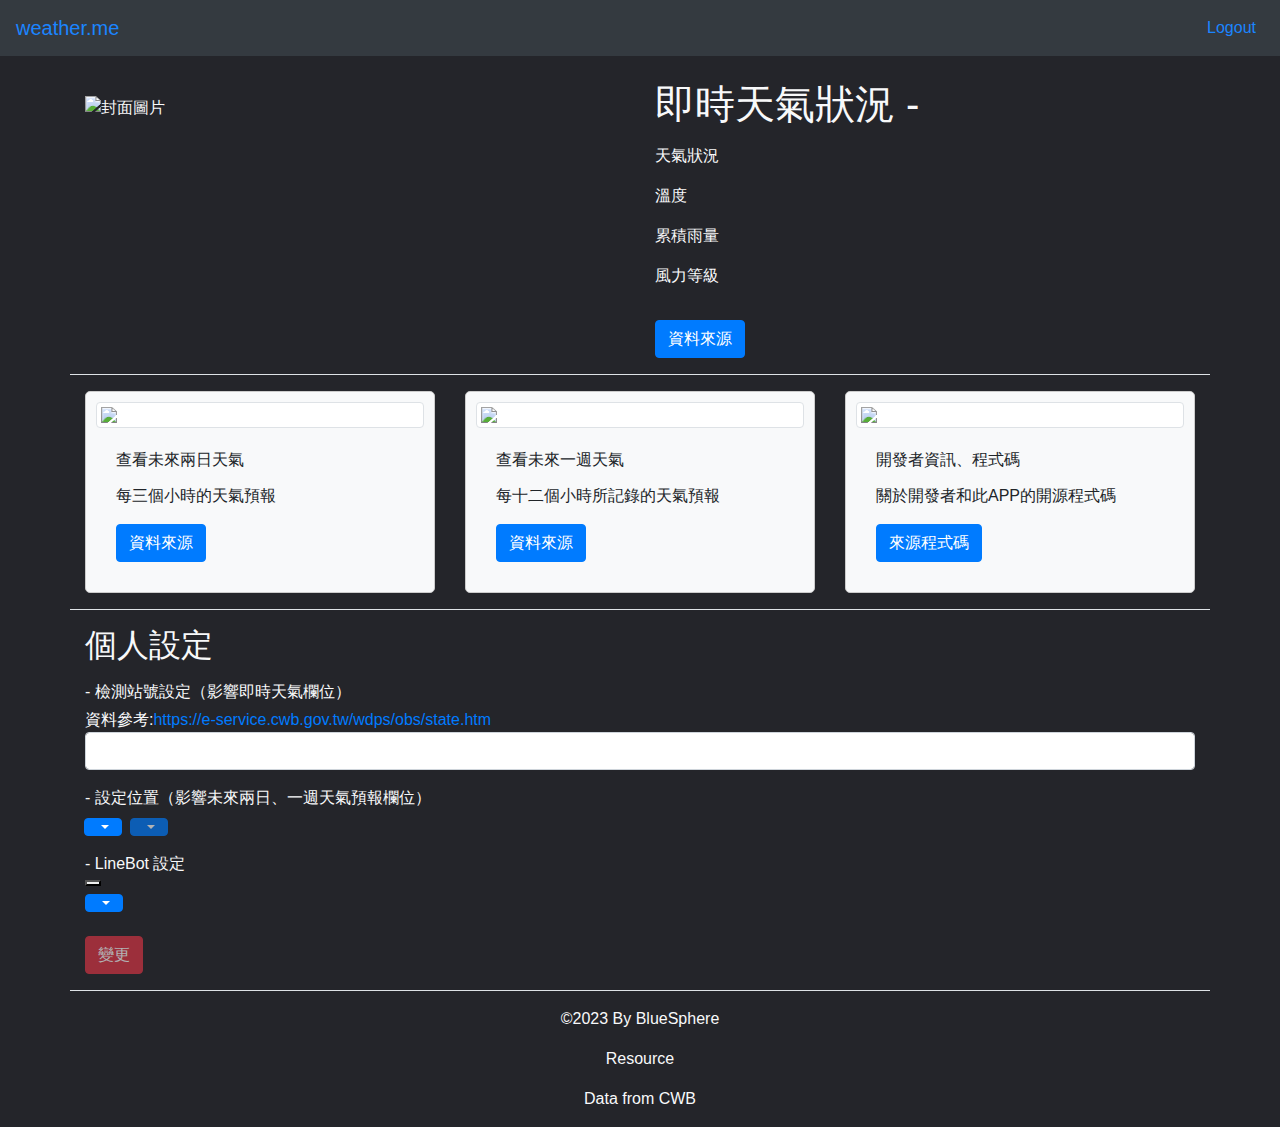
==== demo/src/main/resources/static/index.html @ 96d8e05a "firstpush" ====
<html xmlns:th="http://www.thymeleaf.org" lang="zh-Hant">

<head>

  <meta charset="UTF-8">
  <meta name="viewport" content="width=device-width, initial-scale=1.0">
  <title>weather.me</title>


  <script src="https://code.jquery.com/jquery-3.6.0.min.js"></script>

  <link rel="stylesheet" href="https://maxcdn.bootstrapcdn.com/bootstrap/4.5.2/css/bootstrap.min.css">
  <script src="https://cdnjs.cloudflare.com/ajax/libs/popper.js/1.16.0/umd/popper.min.js"></script>
  <script src="https://maxcdn.bootstrapcdn.com/bootstrap/4.5.2/js/bootstrap.min.js"></script>

  <!-- TimePicker資源 -->
  <link rel="stylesheet" href="https://cdnjs.cloudflare.com/ajax/libs/timepicker/1.3.5/jquery.timepicker.min.css" />
  <script src="https://cdnjs.cloudflare.com/ajax/libs/timepicker/1.3.5/jquery.timepicker.min.js"></script>

  <!-- 本地Js -->
  <script type="module" src="/script/main.js"></script>

  <style>
    @import url('https://fonts.googleapis.com/css2?family=Montserrat:wght@500&display=swap');

    .card {
      background-color: #f8f9fa;
      border: 1px solid #ccc;
      border-radius: 5px;
      padding: 10px;
      cursor: pointer;
      margin-bottom: 10px;
      transition: all 0.5s ease 0s;
    }

    .card:hover {
      background-color: #e9ecef;
    }

    .modal-body {
      background-color: #f8f9fa;
    }

    body {
      background-color: #24252A;
    }

    a,
    h1,
    p {
      font-family: "Montserrate", sans-serif;
    }

    .navbar .nav-item .nav-link {
      color: #1b85ff;
      transition: all 0.5s ease 0s;
    }

    .navbar .navbar-brand {
      color: #1b85ff;
      transition: all 0.5s ease 0s;
    }

    .navbar .nav-item .nav-link:hover {
      color: #ff951b;
      transition: all 0.5s ease 0s;
    }

    .navbar .navbar-brand:hover {
      color: #ff951b;
      transition: all 0.5s ease 0s;
    }

    .timepicker {
      text-align: center;
    }

    .copyright {
      text-align: center;
    }
  </style>
</head>

<body>
  <!-- navbar -->
  <nav class="navbar navbar-expand-lg navbar-dark bg-dark">
    <a class="navbar-brand" href="#">weather.me</a>
    <button class="navbar-toggler" type="button" data-toggle="collapse" data-target="#navbarNav"
      aria-controls="navbarNav" aria-expanded="false" aria-label="Toggle navigation">
      <span class="navbar-toggler-icon"></span>
    </button>
    <div class="collapse navbar-collapse justify-content-end" id="navbarNav">
      <ul class="navbar-nav">
        <li class="nav-item">
          <a class="nav-link" href="#" onclick="logout()">Logout</a>
        </li>
      </ul>
    </div>
  </nav>

  <!-- 目前天氣預測 -->
  <div class="container mt-4 border-bottom text-light">
    <div class="row">
      <div class="col-md-6 my-3">
        <img src="https://i.imgur.com/bQPOfX0.jpg" class="img-fluid" alt="封面圖片">
      </div>
      <div class="col-md-6">
        <h1>即時天氣狀況 - <span id="timlyLocation" th:text="${timlyLocation}"></span></h1>
        <p class="lead"> <span th:text="${timlyTime}"></span></p>
        <p>天氣狀況 <span th:text="${timlyWeather}"></span></p>
        <p>溫度 <span th:text="${timlyTemp+'°C'}"></span></p>
        <p>累積雨量 <span th:text="${timlyAccumulatedRainfall}"></span></p>
        <p>風力等級 <span th:text="${timlyWindLevel}"></span></p>
        <a th:href="${timlyWeatherUrl}" target="_blank">
          <button type="button" class="btn btn-primary my-3">資料來源</button>
        </a>
      </div>
    </div>
  </div>

  <!-- Main -->
  <div class="container border-bottom">
    <div class="row">
      <div class="col-lg">
        <div class="card text-left my-3" data-toggle="modal" data-target="#myModal2">
          <img src="https://i.imgur.com/nbABbmw.jpg" class="img-thumbnail">
          <div class="card-body">
            <div class="card-title">查看未來兩日天氣</div>
            <p class="card-text">每三個小時的天氣預報</p>
            <a th:href="${twoDaysWeatherUrl}" target="_blank">
              <button class="btn btn-primary" onclick="event.stopPropagation();">資料來源</button>
            </a>
          </div>
        </div>
      </div>
      <div class="col-lg">
        <div class="card text-left my-3" data-toggle="modal" data-target="#myModal3">
          <img src="https://i.imgur.com/kT4FMz0.jpg" class="img-thumbnail">
          <div class="card-body">
            <div class="card-title">查看未來一週天氣</div>
            <p class="card-text">每十二個小時所記錄的天氣預報</p>
            <a th:href="${weeklyWeatherUrl}" target="_blank">
              <button class="btn btn-primary" onclick="event.stopPropagation();">資料來源</button>
            </a>
          </div>
        </div>
      </div>
      <div class="col-lg">
        <div class="card text-left my-3" data-toggle="modal" data-target="#myModal1">
          <img src="https://i.imgur.com/vLD2uEm.jpg" class="img-thumbnail">
          <div class="card-body">
            <div class="card-title">開發者資訊、程式碼</div>
            <p class="card-text">關於開發者和此APP的開源程式碼</p>
            <button class="btn btn-primary" onclick="event.stopPropagation();">來源程式碼</button>
          </div>
        </div>
      </div>
    </div>
  </div>

  <!-- Setting -->
  <div class="container border-bottom">
    <div class="row">
      <div class="col-lg">
        <h2 class="text-light my-3">個人設定</h2>
        <p class="text-light my-1 ">- 檢測站號設定（影響即時天氣欄位）</p>
        <p class="text-light my-0 ">資料參考:<a href="https://e-service.cwb.gov.tw/wdps/obs/state.htm" target="_blank">https://e-service.cwb.gov.tw/wdps/obs/state.htm</a></p>
        <input type="text" id="obsId" class="form-control container mb-3" th:value="${obsId}" onchange="document.getElementById('changeSetting').classList.remove('disabled')"></input>
        <p class="text-light my-2 ">- 設定位置（影響未來兩日、一週天氣預報欄位）</p>
        <div class="container my-2 mb-3">
          <div class="d-flex mx-n3">
            <div class="dropdown mr-2">
              <button class="btn dropdown-toggle btn-primary" type="button" id="dropdownMenuButton-1"
                data-toggle="dropdown" aria-haspopup="true" aria-expanded="false" onclick="readyToChange()">
                <span id="city" th:text="${city}"></span>
              </button>
              <div class="dropdown-menu" aria-labelledby="dropdownMenuButton" id="dropdown-menu-1">
                <a class="dropdown-item" href="#" data-value="10017">基隆市</a>
                <a class="dropdown-item" href="#" data-value="63">臺北市</a>
                <a class="dropdown-item" href="#" data-value="65">新北市</a>
                <a class="dropdown-item" href="#" data-value="68">桃園市</a>
                <a class="dropdown-item" href="#" data-value="10018">新竹市</a>
                <a class="dropdown-item" href="#" data-value="10004">新竹縣</a>
                <a class="dropdown-item" href="#" data-value="10005">苗栗縣</a>
                <a class="dropdown-item" href="#" data-value="66">臺中市</a>
                <a class="dropdown-item" href="#" data-value="10007">彰化縣</a>
                <a class="dropdown-item" href="#" data-value="10008">南投縣</a>
                <a class="dropdown-item" href="#" data-value="10009">雲林縣</a>
                <a class="dropdown-item" href="#" data-value="10020">嘉義市</a>
                <a class="dropdown-item" href="#" data-value="10010">嘉義縣</a>
                <a class="dropdown-item" href="#" data-value="67">臺南市</a>
                <a class="dropdown-item" href="#" data-value="64">高雄市</a>
                <a class="dropdown-item" href="#" data-value="10013">屏東縣</a>
                <a class="dropdown-item" href="#" data-value="10002">宜蘭縣</a>
                <a class="dropdown-item" href="#" data-value="10015">花蓮縣</a>
                <a class="dropdown-item" href="#" data-value="10014">臺東縣</a>
                <a class="dropdown-item" href="#" data-value="10016">澎湖縣</a>
                <a class="dropdown-item" href="#" data-value="09020">金門縣</a>
                <a class="dropdown-item" href="#" data-value="09007">連江縣</a>
              </div>
            </div>
            <div class="dropdown mr-2">
              <button class="btn dropdown-toggle btn-primary disabled" type="button" id="dropdownMenuButton-2"
                data-toggle="dropdown" aria-haspopup="true" aria-expanded="false" onclick="readyToChange()">
                <span id="town" th:text="${town}"></span>
              </button>
              <div class="dropdown-menu" aria-labelledby="dropdownMenuButton" id="dropdown-menu-2">
                <a class="dropdown-item" href="#" data-value="option1">Option 1</a>
                <a class="dropdown-item" href="#" data-value="option2">Option 2</a>
                <a class="dropdown-item" href="#" data-value="option3">Option 3</a>
              </div>
            </div>
          </div>
        </div>
        <p class="text-light my-1">- LineBot 設定</p>
        <div>
          <button id="btn-primary" th:class="${lineConnectionSuccess} ? 'btn btn-success my-1' : 'btn btn-light my-1'"
            onclick="lineLogin()">
            <span id="lineConnection" th:text="${lineConnectionSuccess} ? '已連動Line服務' : '連動Line服務' "></span>
          </button>
        </div>
        <div class="dropdown mr-2 my-2">
          <button class="btn dropdown-toggle btn-primary" type="button" id="dropdownMenuButton-2" data-toggle="dropdown"
            aria-haspopup="true" aria-expanded="false">
            <span id="notificationTime" th:text="${notificationTime}"></span>
          </button>
          <div class="dropdown-menu" aria-labelledby="dropdownMenuButton" id="dropdown-menu-3">
            <a class="dropdown-item" href="#" data-value="00:00">00:00</a>
            <a class="dropdown-item" href="#" data-value="00:30">00:30</a>
            <a class="dropdown-item" href="#" data-value="01:00">01:00</a>
            <a class="dropdown-item" href="#" data-value="01:30">01:30</a>
            <a class="dropdown-item" href="#" data-value="02:00">02:00</a>
            <a class="dropdown-item" href="#" data-value="02:30">02:30</a>
            <a class="dropdown-item" href="#" data-value="03:00">03:00</a>
            <a class="dropdown-item" href="#" data-value="03:30">03:30</a>
            <a class="dropdown-item" href="#" data-value="04:00">04:00</a>
            <a class="dropdown-item" href="#" data-value="04:30">04:30</a>
            <a class="dropdown-item" href="#" data-value="05:00">05:00</a>
            <a class="dropdown-item" href="#" data-value="05:30">05:30</a>
            <a class="dropdown-item" href="#" data-value="06:00">06:00</a>
            <a class="dropdown-item" href="#" data-value="06:30">06:30</a>
            <a class="dropdown-item" href="#" data-value="07:00">07:00</a>
            <a class="dropdown-item" href="#" data-value="07:30">07:30</a>
            <a class="dropdown-item" href="#" data-value="08:00">08:00</a>
            <a class="dropdown-item" href="#" data-value="08:30">08:30</a>
            <a class="dropdown-item" href="#" data-value="09:00">09:00</a>
            <a class="dropdown-item" href="#" data-value="09:30">09:30</a>
            <a class="dropdown-item" href="#" data-value="10:00">10:00</a>
            <a class="dropdown-item" href="#" data-value="10:30">10:30</a>
            <a class="dropdown-item" href="#" data-value="11:00">11:00</a>
            <a class="dropdown-item" href="#" data-value="11:30">11:30</a>
            <a class="dropdown-item" href="#" data-value="12:00">12:00</a>
            <a class="dropdown-item" href="#" data-value="12:30">12:30</a>
            <a class="dropdown-item" href="#" data-value="13:00">13:00</a>
            <a class="dropdown-item" href="#" data-value="13:30">13:30</a>
            <a class="dropdown-item" href="#" data-value="14:00">14:00</a>
            <a class="dropdown-item" href="#" data-value="14:30">14:30</a>
            <a class="dropdown-item" href="#" data-value="15:00">15:00</a>
            <a class="dropdown-item" href="#" data-value="15:30">15:30</a>
            <a class="dropdown-item" href="#" data-value="16:00">16:00</a>
            <a class="dropdown-item" href="#" data-value="16:30">16:30</a>
            <a class="dropdown-item" href="#" data-value="17:00">17:00</a>
            <a class="dropdown-item" href="#" data-value="17:30">17:30</a>
            <a class="dropdown-item" href="#" data-value="18:00">18:00</a>
            <a class="dropdown-item" href="#" data-value="18:30">18:30</a>
            <a class="dropdown-item" href="#" data-value="19:00">19:00</a>
            <a class="dropdown-item" href="#" data-value="19:30">19:30</a>
            <a class="dropdown-item" href="#" data-value="20:00">20:00</a>
            <a class="dropdown-item" href="#" data-value="20:30">20:30</a>
            <a class="dropdown-item" href="#" data-value="21:00">21:00</a>
            <a class="dropdown-item" href="#" data-value="21:30">21:30</a>
            <a class="dropdown-item" href="#" data-value="22:00">22:00</a>
            <a class="dropdown-item" href="#" data-value="22:30">22:30</a>
            <a class="dropdown-item" href="#" data-value="23:00">23:00</a>
            <a class="dropdown-item" href="#" data-value="23:30">23:30</a>
          </div>
        </div>
        <!-- <input type="text" class="timepicker my-n5"> -->
        <div>
          <button id="changeSetting" class="btn btn-danger my-3 disabled"
            onclick="changeSetting();">變更</button>
        </div>
      </div>
    </div>
  </div>

  <div class="container">
    <div class="row">
      <div class="col-lg">
        <p class="copyright text-light my-3">©2023 By BlueSphere</p>
        <a href="#" target="_blank">
          <p class="copyright text-light my-3">Resource</p>
        </a>
        <a href="https://www.cwb.gov.tw/" target="_blank">
          <p class="copyright text-light my-3">Data from CWB</p>
        </a>
      </div>
    </div>

  </div>


  <!-- Dialog -->
  <div class="modal fade" id="myModal1" role="dialog">
    <div class="modal-dialog">
      <div class="modal-dialog modal-dialog-centered " role="document">
        <div class="modal-content">
          <div class="modal-header">
            <p class="modal-title">開發者資訊</p>
            <button type="button" class="close" data-dismiss="modal" aria-label="Close">
              <span aria-hidden="true">&times;</span>
            </button>
          </div>
          <div class="modal-body">
            <div class="container-fluid">
              <div class="row">
                <p>開發者：BlueSphere</p>
              </div>
              <div class="row">
                <p>個人網站：<a href="https://blue-sphere.github.io/" target="_blank">https://blue-sphere.github.io/</a></p>
              </div>
            </div>
          </div>
        </div>
      </div>
    </div>
  </div>

  <div class="modal fade" id="myModal2" role="dialog">
    <div class="modal-dialog">
      <div class="modal-dialog modal-dialog-centered " role="document">
        <div class="modal-content">
          <div class="modal-header">
            <p class="modal-title">未來兩日天氣狀況</p>
            <button type="button" class="close" data-dismiss="modal" aria-label="Close">
              <span aria-hidden="true">&times;</span>
            </button>
          </div>
          <div class="modal-body">
            <div class="container-fluid">
              <div th:each="twoDaysWeather : ${listForTwoDaysWeather}">
                <div class="row">
                  <p th:text="${twoDaysWeather.startTime}"></p>
                </div>
                <table border="1">
                  <tr>
                    <td>
                      <p>天氣狀況</p>
                    </td>
                    <td width="200px" align="center">
                      <div>
                        <p th:text="${twoDaysWeather.weather}"></p>
                      </div>
                    </td>
                  </tr>
                  <tr>
                    <td>
                      <p>降雨機率(每六小時)</p>
                    </td>
                    <td width="200px" align="center">
                      <div>
                        <p th:text="${twoDaysWeather.pop6h}"></p>
                      </div>
                    </td>
                  </tr>
                  <tr>
                    <td>
                      <p>溫度</p>
                    </td>
                    <td width="200px" align="center">
                      <div>
                        <p th:text="${twoDaysWeather.temp+'°C'}"></p>
                      </div>
                    </td>
                  </tr>
                  <tr>
                    <td>
                      <p>體感溫度</p>
                    </td>
                    <td width="200px" align="center">
                      <div>
                        <p th:text="${twoDaysWeather.bodyTemp+'°C'}"></p>
                      </div>
                    </td>
                  </tr>
                  <tr>
                    <td>
                      <p>風級</p>
                    </td>
                    <td width="200px" align="center">
                      <div>
                        <p th:text="${twoDaysWeather.windLevel}"></p>
                      </div>
                    </td>
                  </tr>
                </table>
                <br>
              </div>
            </div>
          </div>
        </div>
      </div>
    </div>
  </div>

  <div class="modal fade" id="myModal3" role="dialog">
    <div class="modal-dialog">
      <div class="modal-dialog modal-dialog-centered " role="document">
        <div class="modal-content">
          <div class="modal-header">
            <p class="modal-title">未來一週天氣奘況</p>
            <button type="button" class="close" data-dismiss="modal" aria-label="Close">
              <span aria-hidden="true">&times;</span>
            </button>
          </div>
          <div class="modal-body">
            <div class="container-fluid">
              <div th:each="weeklyWeather : ${listForWeeklyWeather}">
                <div class="row">
                  <p th:text="${weeklyWeather.startTime}"></p>
                </div>
                <table border="1">
                  <tr>
                    <td>
                      <p>天氣狀況</p>
                    </td>
                    <td width="200px" align="center">
                      <div>
                        <p th:text="${weeklyWeather.weather}"></p>
                      </div>
                    </td>
                  </tr>
                  <tr>
                    <td>
                      <p>降雨機率(每十二小時)</p>
                    </td>
                    <td width="200px" align="center">
                      <div>
                        <p th:text="${weeklyWeather.pop12h}"></p>
                      </div>
                    </td>
                  </tr>
                  <tr>
                    <td>
                      <p>最高溫度</p>
                    </td>
                    <td width="200px" align="center">
                      <div>
                        <p th:text="${weeklyWeather.maxTemp+'°C'}"></p>
                      </div>
                    </td>
                  </tr>
                  <tr>
                    <td>
                      <p>最低溫度</p>
                    </td>
                    <td width="200px" align="center">
                      <div>
                        <p th:text="${weeklyWeather.minTemp+'°C'}"></p>
                      </div>
                    </td>
                  </tr>
                  <tr>
                  <tr>
                    <td>
                      <p>最高體感溫度</p>
                    </td>
                    <td width="200px" align="center">
                      <div>
                        <p th:text="${weeklyWeather.maxBodyTemp+'°C'}"></p>
                      </div>
                    </td>
                  </tr>
                  <tr>
                    <td>
                      <p>最低體感溫度</p>
                    </td>
                    <td width="200px" align="center">
                      <div>
                        <p th:text="${weeklyWeather.minBodyTemp+'°C'}"></p>
                      </div>
                    </td>
                  </tr>
                  <tr>
                    <td>
                      <p>風級</p>
                    </td>
                    <td width="200px" align="center">
                      <div>
                        <p th:text="${weeklyWeather.windLevel}"></p>
                      </div>
                    </td>
                  </tr>
                </table>
                <br>
              </div>
            </div>
          </div>
        </div>
      </div>
    </div>
  </div>
  </div>
  </div>
  </div>


</body>

</html>
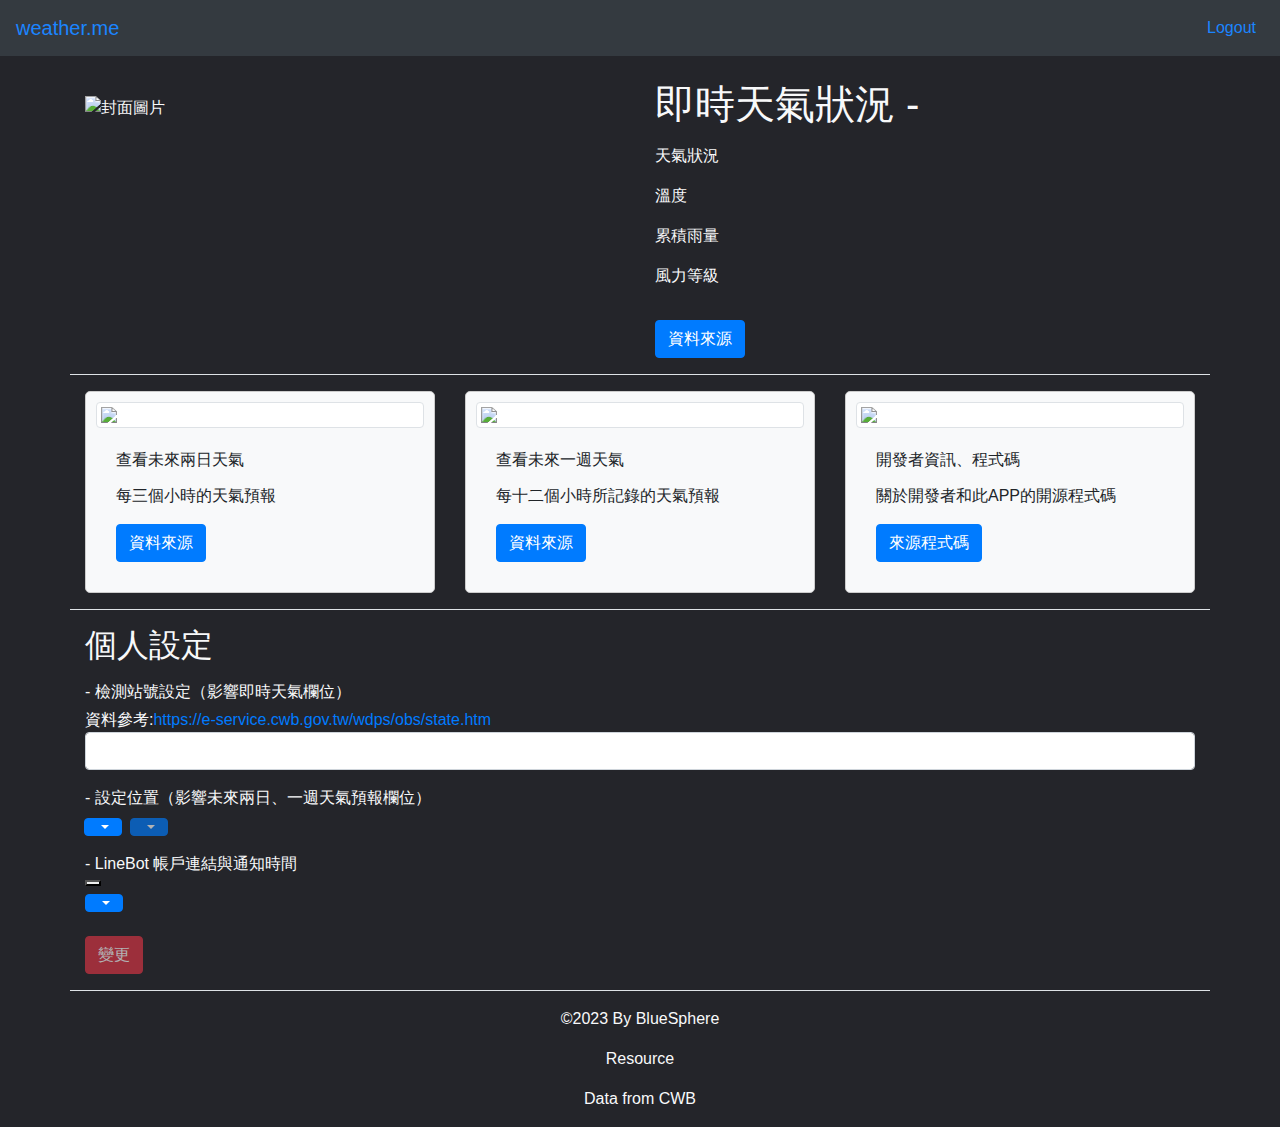
==== commit 24c16551: "add linebot reply function and fix pushMessage wrong time formate" ====
--- a/demo/src/main/resources/static/index.html
+++ b/demo/src/main/resources/static/index.html
@@ -19,6 +19,16 @@
 
   <!-- 本地Js -->
   <script type="module" src="/script/main.js"></script>
+
+  <script>
+    function readyToChange() {
+            $(".dropdown-menu a").click(function (e) {
+                e.preventDefault();
+                $(this).parents(".dropdown").find('.btn').html('<span id=' + $(this).parents(".dropdown").find('.btn').find("span").attr('id') + '>' + $(this).text() + '</span>');
+                $(this).parents(".dropdown").find('.btn').val($(this).data('value'));
+            });
+        }
+  </script>
 
   <style>
     @import url('https://fonts.googleapis.com/css2?family=Montserrat:wght@500&display=swap');
@@ -212,7 +222,7 @@
             </div>
           </div>
         </div>
-        <p class="text-light my-1">- LineBot 設定</p>
+        <p class="text-light my-1">- LineBot 帳戶連結與通知時間</p>
         <div>
           <button id="btn-primary" th:class="${lineConnectionSuccess} ? 'btn btn-success my-1' : 'btn btn-light my-1'"
             onclick="lineLogin()">
@@ -220,59 +230,59 @@
           </button>
         </div>
         <div class="dropdown mr-2 my-2">
-          <button class="btn dropdown-toggle btn-primary" type="button" id="dropdownMenuButton-2" data-toggle="dropdown"
+          <button class="btn dropdown-toggle btn-primary" type="button" id="dropdownMenuButton-3" data-toggle="dropdown"
             aria-haspopup="true" aria-expanded="false">
             <span id="notificationTime" th:text="${notificationTime}"></span>
           </button>
           <div class="dropdown-menu" aria-labelledby="dropdownMenuButton" id="dropdown-menu-3">
-            <a class="dropdown-item" href="#" data-value="00:00">00:00</a>
-            <a class="dropdown-item" href="#" data-value="00:30">00:30</a>
-            <a class="dropdown-item" href="#" data-value="01:00">01:00</a>
-            <a class="dropdown-item" href="#" data-value="01:30">01:30</a>
-            <a class="dropdown-item" href="#" data-value="02:00">02:00</a>
-            <a class="dropdown-item" href="#" data-value="02:30">02:30</a>
-            <a class="dropdown-item" href="#" data-value="03:00">03:00</a>
-            <a class="dropdown-item" href="#" data-value="03:30">03:30</a>
-            <a class="dropdown-item" href="#" data-value="04:00">04:00</a>
-            <a class="dropdown-item" href="#" data-value="04:30">04:30</a>
-            <a class="dropdown-item" href="#" data-value="05:00">05:00</a>
-            <a class="dropdown-item" href="#" data-value="05:30">05:30</a>
-            <a class="dropdown-item" href="#" data-value="06:00">06:00</a>
-            <a class="dropdown-item" href="#" data-value="06:30">06:30</a>
-            <a class="dropdown-item" href="#" data-value="07:00">07:00</a>
-            <a class="dropdown-item" href="#" data-value="07:30">07:30</a>
-            <a class="dropdown-item" href="#" data-value="08:00">08:00</a>
-            <a class="dropdown-item" href="#" data-value="08:30">08:30</a>
-            <a class="dropdown-item" href="#" data-value="09:00">09:00</a>
-            <a class="dropdown-item" href="#" data-value="09:30">09:30</a>
-            <a class="dropdown-item" href="#" data-value="10:00">10:00</a>
-            <a class="dropdown-item" href="#" data-value="10:30">10:30</a>
-            <a class="dropdown-item" href="#" data-value="11:00">11:00</a>
-            <a class="dropdown-item" href="#" data-value="11:30">11:30</a>
-            <a class="dropdown-item" href="#" data-value="12:00">12:00</a>
-            <a class="dropdown-item" href="#" data-value="12:30">12:30</a>
-            <a class="dropdown-item" href="#" data-value="13:00">13:00</a>
-            <a class="dropdown-item" href="#" data-value="13:30">13:30</a>
-            <a class="dropdown-item" href="#" data-value="14:00">14:00</a>
-            <a class="dropdown-item" href="#" data-value="14:30">14:30</a>
-            <a class="dropdown-item" href="#" data-value="15:00">15:00</a>
-            <a class="dropdown-item" href="#" data-value="15:30">15:30</a>
-            <a class="dropdown-item" href="#" data-value="16:00">16:00</a>
-            <a class="dropdown-item" href="#" data-value="16:30">16:30</a>
-            <a class="dropdown-item" href="#" data-value="17:00">17:00</a>
-            <a class="dropdown-item" href="#" data-value="17:30">17:30</a>
-            <a class="dropdown-item" href="#" data-value="18:00">18:00</a>
-            <a class="dropdown-item" href="#" data-value="18:30">18:30</a>
-            <a class="dropdown-item" href="#" data-value="19:00">19:00</a>
-            <a class="dropdown-item" href="#" data-value="19:30">19:30</a>
-            <a class="dropdown-item" href="#" data-value="20:00">20:00</a>
-            <a class="dropdown-item" href="#" data-value="20:30">20:30</a>
-            <a class="dropdown-item" href="#" data-value="21:00">21:00</a>
-            <a class="dropdown-item" href="#" data-value="21:30">21:30</a>
-            <a class="dropdown-item" href="#" data-value="22:00">22:00</a>
-            <a class="dropdown-item" href="#" data-value="22:30">22:30</a>
-            <a class="dropdown-item" href="#" data-value="23:00">23:00</a>
-            <a class="dropdown-item" href="#" data-value="23:30">23:30</a>
+            <a class="dropdown-item" data-value="00:00">00:00</a>
+            <a class="dropdown-item" data-value="00:30">00:30</a>
+            <a class="dropdown-item" data-value="01:00">01:00</a>
+            <a class="dropdown-item" data-value="01:30">01:30</a>
+            <a class="dropdown-item" data-value="02:00">02:00</a>
+            <a class="dropdown-item" data-value="02:30">02:30</a>
+            <a class="dropdown-item" data-value="03:00">03:00</a>
+            <a class="dropdown-item" data-value="03:30">03:30</a>
+            <a class="dropdown-item" data-value="04:00">04:00</a>
+            <a class="dropdown-item" data-value="04:30">04:30</a>
+            <a class="dropdown-item" data-value="05:00">05:00</a>
+            <a class="dropdown-item" data-value="05:30">05:30</a>
+            <a class="dropdown-item" data-value="06:00">06:00</a>
+            <a class="dropdown-item" data-value="06:30">06:30</a>
+            <a class="dropdown-item" data-value="07:00">07:00</a>
+            <a class="dropdown-item" data-value="07:30">07:30</a>
+            <a class="dropdown-item" data-value="08:00">08:00</a>
+            <a class="dropdown-item" data-value="08:30">08:30</a>
+            <a class="dropdown-item" data-value="09:00">09:00</a>
+            <a class="dropdown-item" data-value="09:30">09:30</a>
+            <a class="dropdown-item" data-value="10:00">10:00</a>
+            <a class="dropdown-item" data-value="10:30">10:30</a>
+            <a class="dropdown-item" data-value="11:00">11:00</a>
+            <a class="dropdown-item" data-value="11:30">11:30</a>
+            <a class="dropdown-item" data-value="12:00">12:00</a>
+            <a class="dropdown-item" data-value="12:30">12:30</a>
+            <a class="dropdown-item" data-value="13:00">13:00</a>
+            <a class="dropdown-item" data-value="13:30">13:30</a>
+            <a class="dropdown-item" data-value="14:00">14:00</a>
+            <a class="dropdown-item" data-value="14:30">14:30</a>
+            <a class="dropdown-item" data-value="15:00">15:00</a>
+            <a class="dropdown-item" data-value="15:30">15:30</a>
+            <a class="dropdown-item" data-value="16:00">16:00</a>
+            <a class="dropdown-item" data-value="16:30">16:30</a>
+            <a class="dropdown-item" data-value="17:00">17:00</a>
+            <a class="dropdown-item" data-value="17:30">17:30</a>
+            <a class="dropdown-item" data-value="18:00">18:00</a>
+            <a class="dropdown-item" data-value="18:30">18:30</a>
+            <a class="dropdown-item" data-value="19:00">19:00</a>
+            <a class="dropdown-item" data-value="19:30">19:30</a>
+            <a class="dropdown-item" data-value="20:00">20:00</a>
+            <a class="dropdown-item" data-value="20:30">20:30</a>
+            <a class="dropdown-item" data-value="21:00">21:00</a>
+            <a class="dropdown-item" data-value="21:30">21:30</a>
+            <a class="dropdown-item" data-value="22:00">22:00</a>
+            <a class="dropdown-item" data-value="22:30">22:30</a>
+            <a class="dropdown-item" data-value="23:00">23:00</a>
+            <a class="dropdown-item" data-value="23:30">23:30</a>
           </div>
         </div>
         <!-- <input type="text" class="timepicker my-n5"> -->
